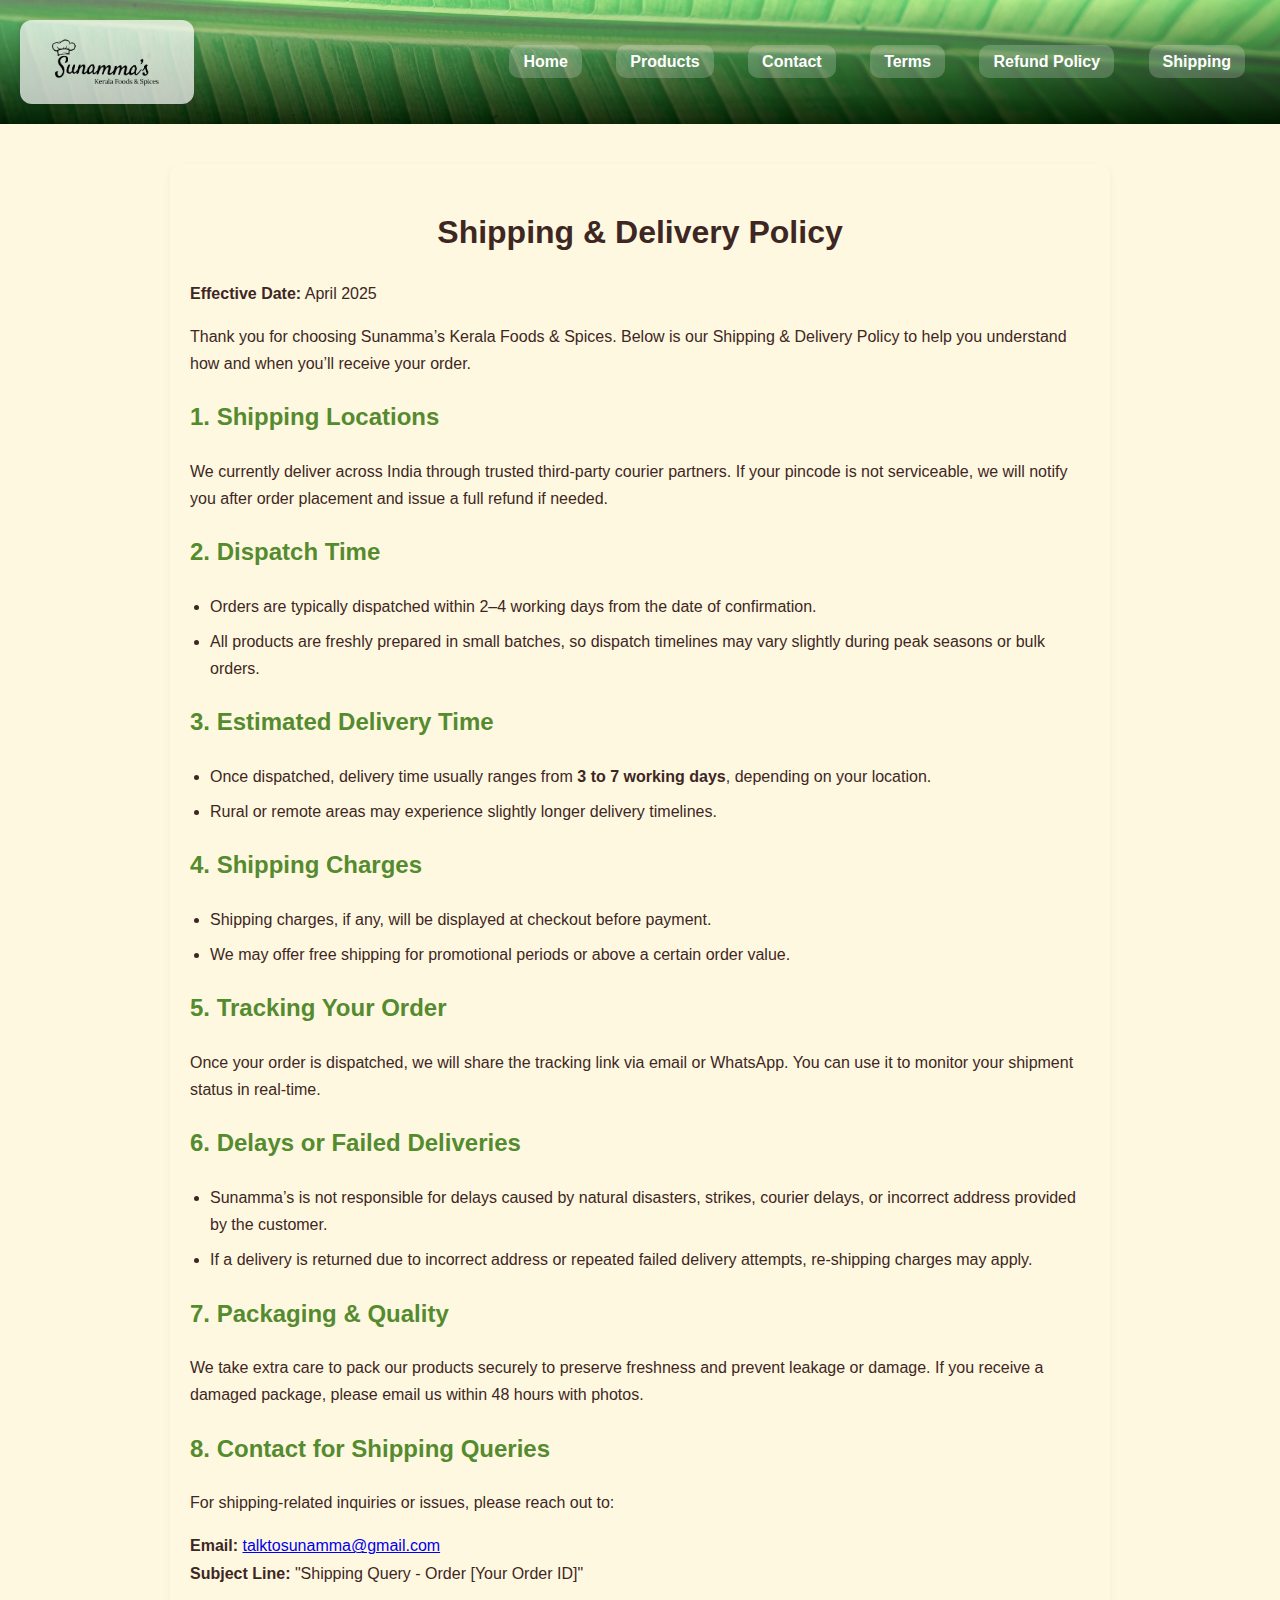
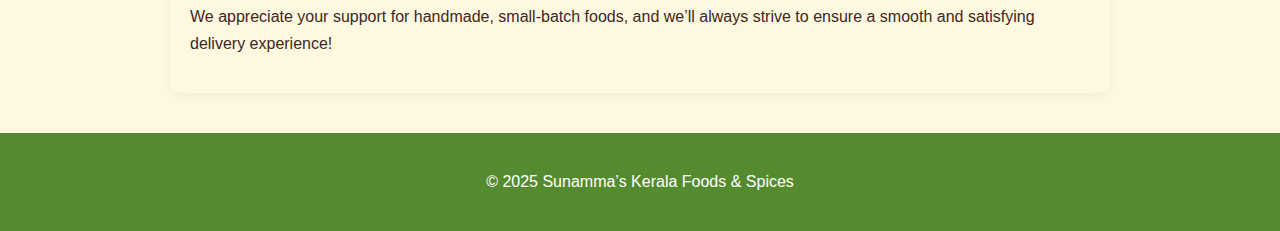
==== shipping.html @ b15d91ee "shipping & refund policies" ====
<!DOCTYPE html>
<html lang="en">
<head>
  <meta charset="UTF-8" />
  <meta name="viewport" content="width=device-width, initial-scale=1.0"/>
  <title>Shipping & Delivery Policy | Sunamma’s Kerala Foods & Spices</title>
  <link rel="stylesheet" href="styles.css" />
  <style>
    .policy-container {
      max-width: 900px;
      margin: 40px auto;
      padding: 20px;
      background-color: #fff8e1;
      border-radius: 12px;
      box-shadow: 0 4px 10px rgba(0,0,0,0.05);
      line-height: 1.7;
    }

    .policy-container h1, .policy-container h2 {
      color: #558b2f;
    }

    .policy-container h1 {
      text-align: center;
      margin-bottom: 20px;
      color: #3e2723;
    }

    .policy-container p, .policy-container li {
      color: #3e2723;
    }

    .policy-container ul {
      padding-left: 20px;
    }

    .policy-container li {
      margin-bottom: 8px;
    }
  </style>
</head>
<body>

  <header>
    <div class="logo-container">
      <img src="images/logo.png" alt="Sunamma's Logo" class="logo" />
    </div>
    <nav>
      <a href="index.html">Home</a>
      <a href="index.html#products">Products</a>
      <a href="contact.html">Contact</a>
      <a href="terms.html">Terms</a>
      <a href="refund.html">Refund Policy</a>
      <a href="shipping.html">Shipping</a>
    </nav>
  </header>

  <main class="policy-container">
    <h1>Shipping & Delivery Policy</h1>
    <p><strong>Effective Date:</strong> April 2025</p>

    <p>Thank you for choosing Sunamma’s Kerala Foods & Spices. Below is our Shipping & Delivery Policy to help you understand how and when you’ll receive your order.</p>

    <h2>1. Shipping Locations</h2>
    <p>We currently deliver across India through trusted third-party courier partners. If your pincode is not serviceable, we will notify you after order placement and issue a full refund if needed.</p>

    <h2>2. Dispatch Time</h2>
    <ul>
      <li>Orders are typically dispatched within 2–4 working days from the date of confirmation.</li>
      <li>All products are freshly prepared in small batches, so dispatch timelines may vary slightly during peak seasons or bulk orders.</li>
    </ul>

    <h2>3. Estimated Delivery Time</h2>
    <ul>
      <li>Once dispatched, delivery time usually ranges from <strong>3 to 7 working days</strong>, depending on your location.</li>
      <li>Rural or remote areas may experience slightly longer delivery timelines.</li>
    </ul>

    <h2>4. Shipping Charges</h2>
    <ul>
      <li>Shipping charges, if any, will be displayed at checkout before payment.</li>
      <li>We may offer free shipping for promotional periods or above a certain order value.</li>
    </ul>

    <h2>5. Tracking Your Order</h2>
    <p>Once your order is dispatched, we will share the tracking link via email or WhatsApp. You can use it to monitor your shipment status in real-time.</p>

    <h2>6. Delays or Failed Deliveries</h2>
    <ul>
      <li>Sunamma’s is not responsible for delays caused by natural disasters, strikes, courier delays, or incorrect address provided by the customer.</li>
      <li>If a delivery is returned due to incorrect address or repeated failed delivery attempts, re-shipping charges may apply.</li>
    </ul>

    <h2>7. Packaging & Quality</h2>
    <p>We take extra care to pack our products securely to preserve freshness and prevent leakage or damage. If you receive a damaged package, please email us within 48 hours with photos.</p>

    <h2>8. Contact for Shipping Queries</h2>
    <p>For shipping-related inquiries or issues, please reach out to:</p>
    <p><strong>Email:</strong> <a href="mailto:talktosunamma@gmail.com">talktosunamma@gmail.com</a><br/>
    <strong>Subject Line:</strong> "Shipping Query - Order [Your Order ID]"</p>

    <p>We appreciate your support for handmade, small-batch foods, and we’ll always strive to ensure a smooth and satisfying delivery experience!</p>
  </main>

  <footer>
    <p>&copy; 2025 Sunamma’s Kerala Foods & Spices</p>
  </footer>

</body>
</html>
---- styles.css ----
/* Color Palette */
:root {
  --primary-color: #558b2f;        /* Kerala green */
  --accent-color: #fbc02d;         /* Turmeric yellow */
  --bg-color: #fff8e1;             /* Off-white */
  --text-color: #3e2723;           /* Dark brown */
  --soft-brown: #a1887f;
  --card-bg: #fff3e0;
}

/* Base Styles */
body {
  margin: 0;
  font-family: 'Segoe UI', sans-serif;
  line-height: 1.6;
  background-color: var(--bg-color);
  color: var(--text-color);
}

/* Header with overlay and banana leaf background */
header {
  background: linear-gradient(rgba(255, 255, 255, 0.4), rgba(0, 0, 0, 0.8)),
              url('images/banana_bkgd.jpg') no-repeat center center/cover;
  padding: 20px;
  display: flex;
  align-items: center;
  justify-content: space-between;
  color: white;
}


.logo-container {
  background-color: rgba(255, 255, 255, 0.7); /* soft white patch */
  padding: 12px 16px;
  border-radius: 12px;
  box-shadow: 0 2px 8px rgba(0,0,0,0.15);
  display: inline-block;
}

.logo {
  height: 60px;
  display: block;
}

nav a {
  margin: 0 15px;
  text-decoration: none;
  color: white;
  font-weight: bold;
  background: rgba(255, 255, 255, 0.2);
  padding: 8px 14px;
  border-radius: 10px;
  transition: background 0.3s;
}

nav a:hover {
  background: rgba(255, 255, 255, 0.4);
}

/* Hero Section */
.hero {
  text-align: center;
  padding: 80px 20px;
  background: url('images/hero-bg.jpg') no-repeat center center/cover;
  color: white;
  box-shadow: inset 0 0 0 2000px rgba(0, 0, 0, 0.4);
}

.cta {
  display: inline-block;
  margin-top: 20px;
  padding: 12px 25px;
  background: var(--accent-color);
  color: black;
  text-decoration: none;
  border-radius: 8px;
  font-weight: bold;
}

/* Section Styling */
.products, .about, .contact {
  padding: 50px 20px;
  max-width: 1000px;
  margin: auto;
}

.products h2, .about h2, .contact h2 {
  color: var(--primary-color);
  border-bottom: 3px solid var(--accent-color);
  display: inline-block;
  padding-bottom: 5px;
}

/* Product Cards */
.product-list {
  display: flex;
  flex-wrap: wrap;
  gap: 20px;
  margin-top: 20px;
}

.product {
  flex: 1 1 45%;
  background: var(--card-bg);
  padding: 15px;
  border-radius: 15px;
  text-align: center;
  box-shadow: 0 4px 10px rgba(0,0,0,0.1);
}

.product img {
  width: 100%;
  height: auto;
  border-radius: 10px;
  border: 3px solid var(--accent-color);
}

/* About */
.about p {
  font-size: 1.1rem;
  color: var(--soft-brown);
}

.about {
  padding: 50px 20px;
  max-width: 1000px;
  margin: auto;
  background: url('images/about-bkgd.jpg') no-repeat center center/cover;
  background-blend-mode: lighten;
  background-color: rgba(255, 255, 255, 0.85);
  border-radius: 12px;
  box-shadow: 0 2px 12px rgba(0, 0, 0, 0.05);
}


/* Contact */
.contact a {
  color: var(--primary-color);
  font-weight: bold;
}

/* Footer */
footer {
  background: var(--primary-color);
  color: white;
  text-align: center;
  padding: 20px;
}
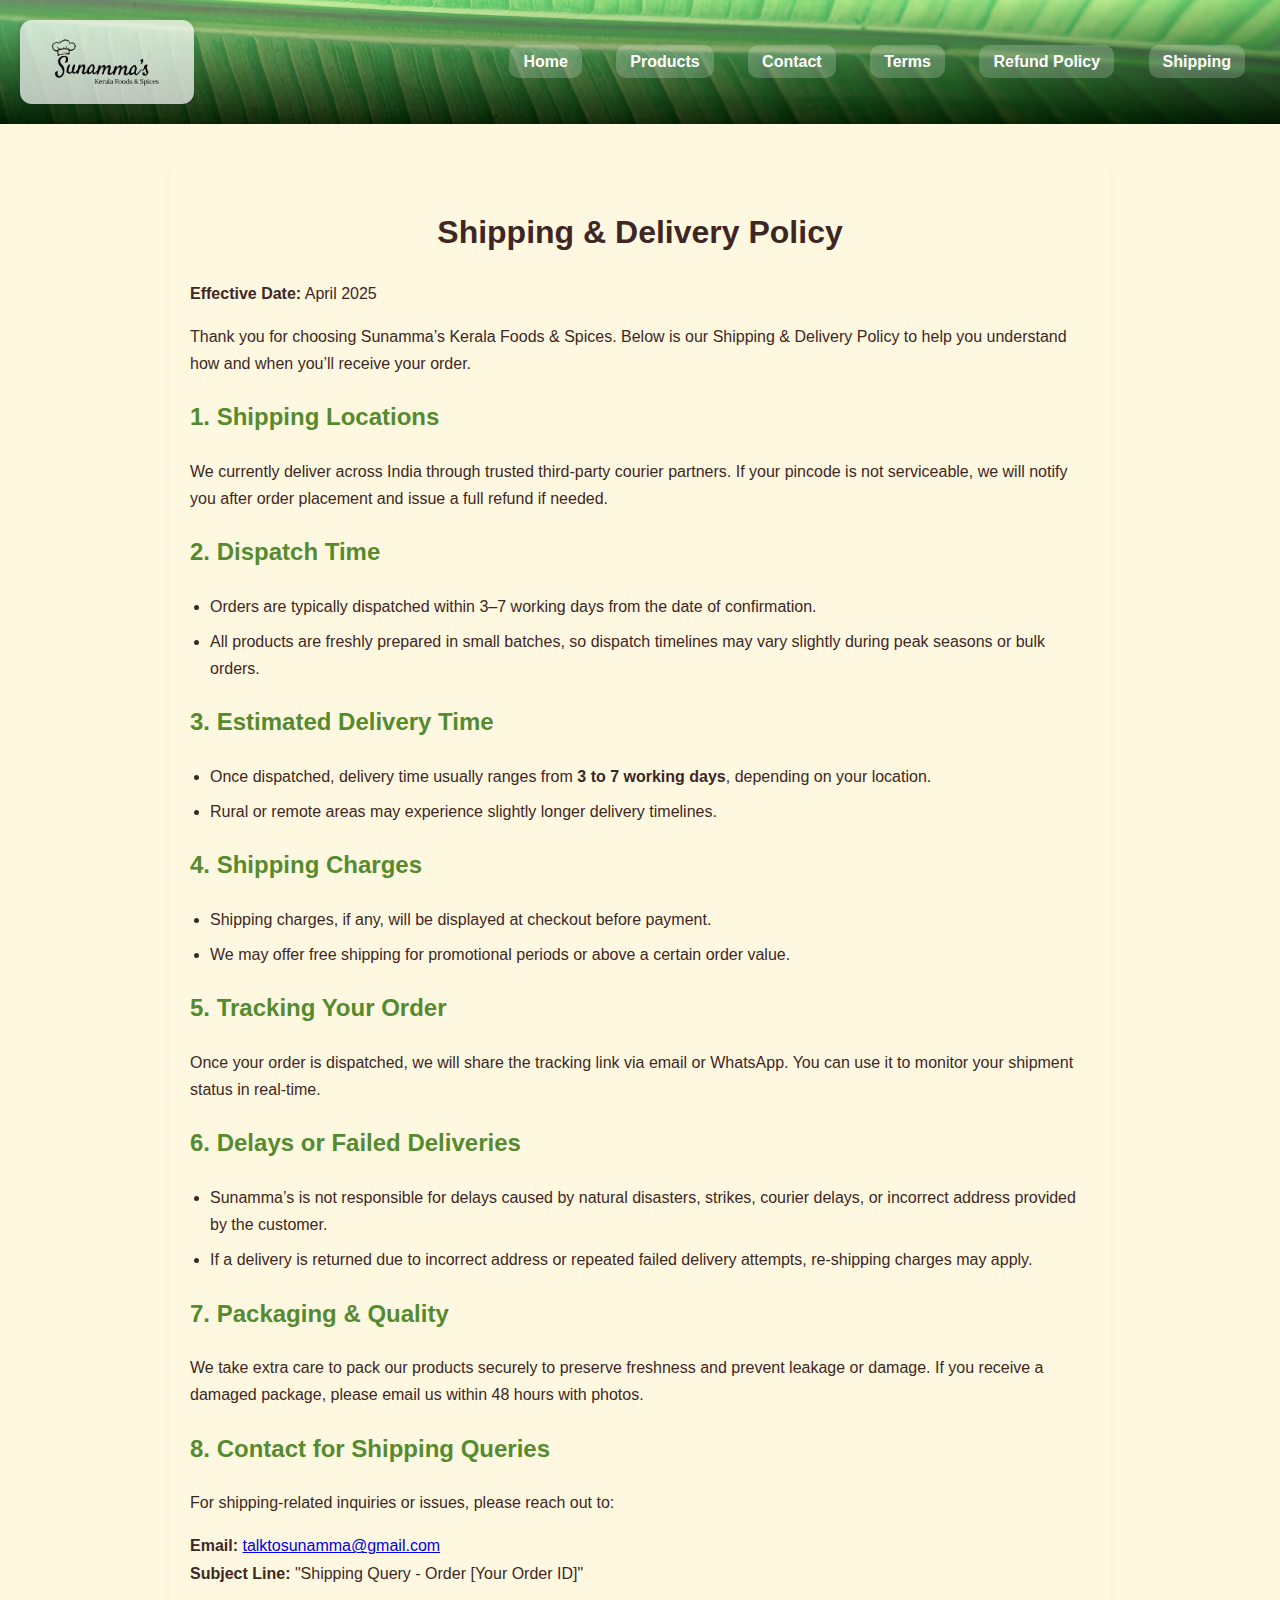
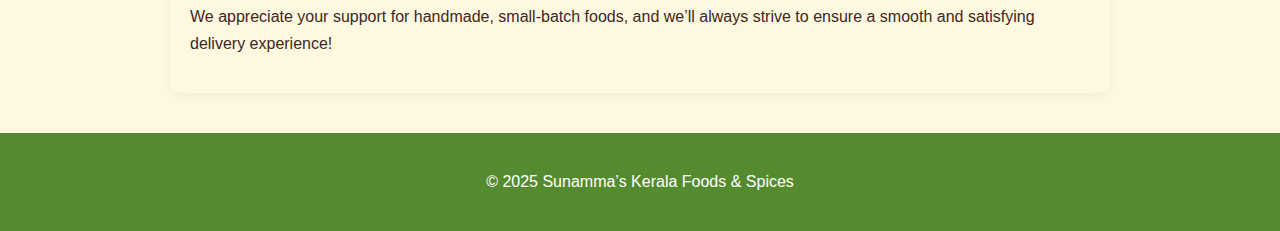
==== commit cbbd103d: "Update shipping.html" ====
--- a/shipping.html
+++ b/shipping.html
@@ -66,7 +66,7 @@
 
     <h2>2. Dispatch Time</h2>
     <ul>
-      <li>Orders are typically dispatched within 2–4 working days from the date of confirmation.</li>
+      <li>Orders are typically dispatched within 3–7 working days from the date of confirmation.</li>
       <li>All products are freshly prepared in small batches, so dispatch timelines may vary slightly during peak seasons or bulk orders.</li>
     </ul>
 
